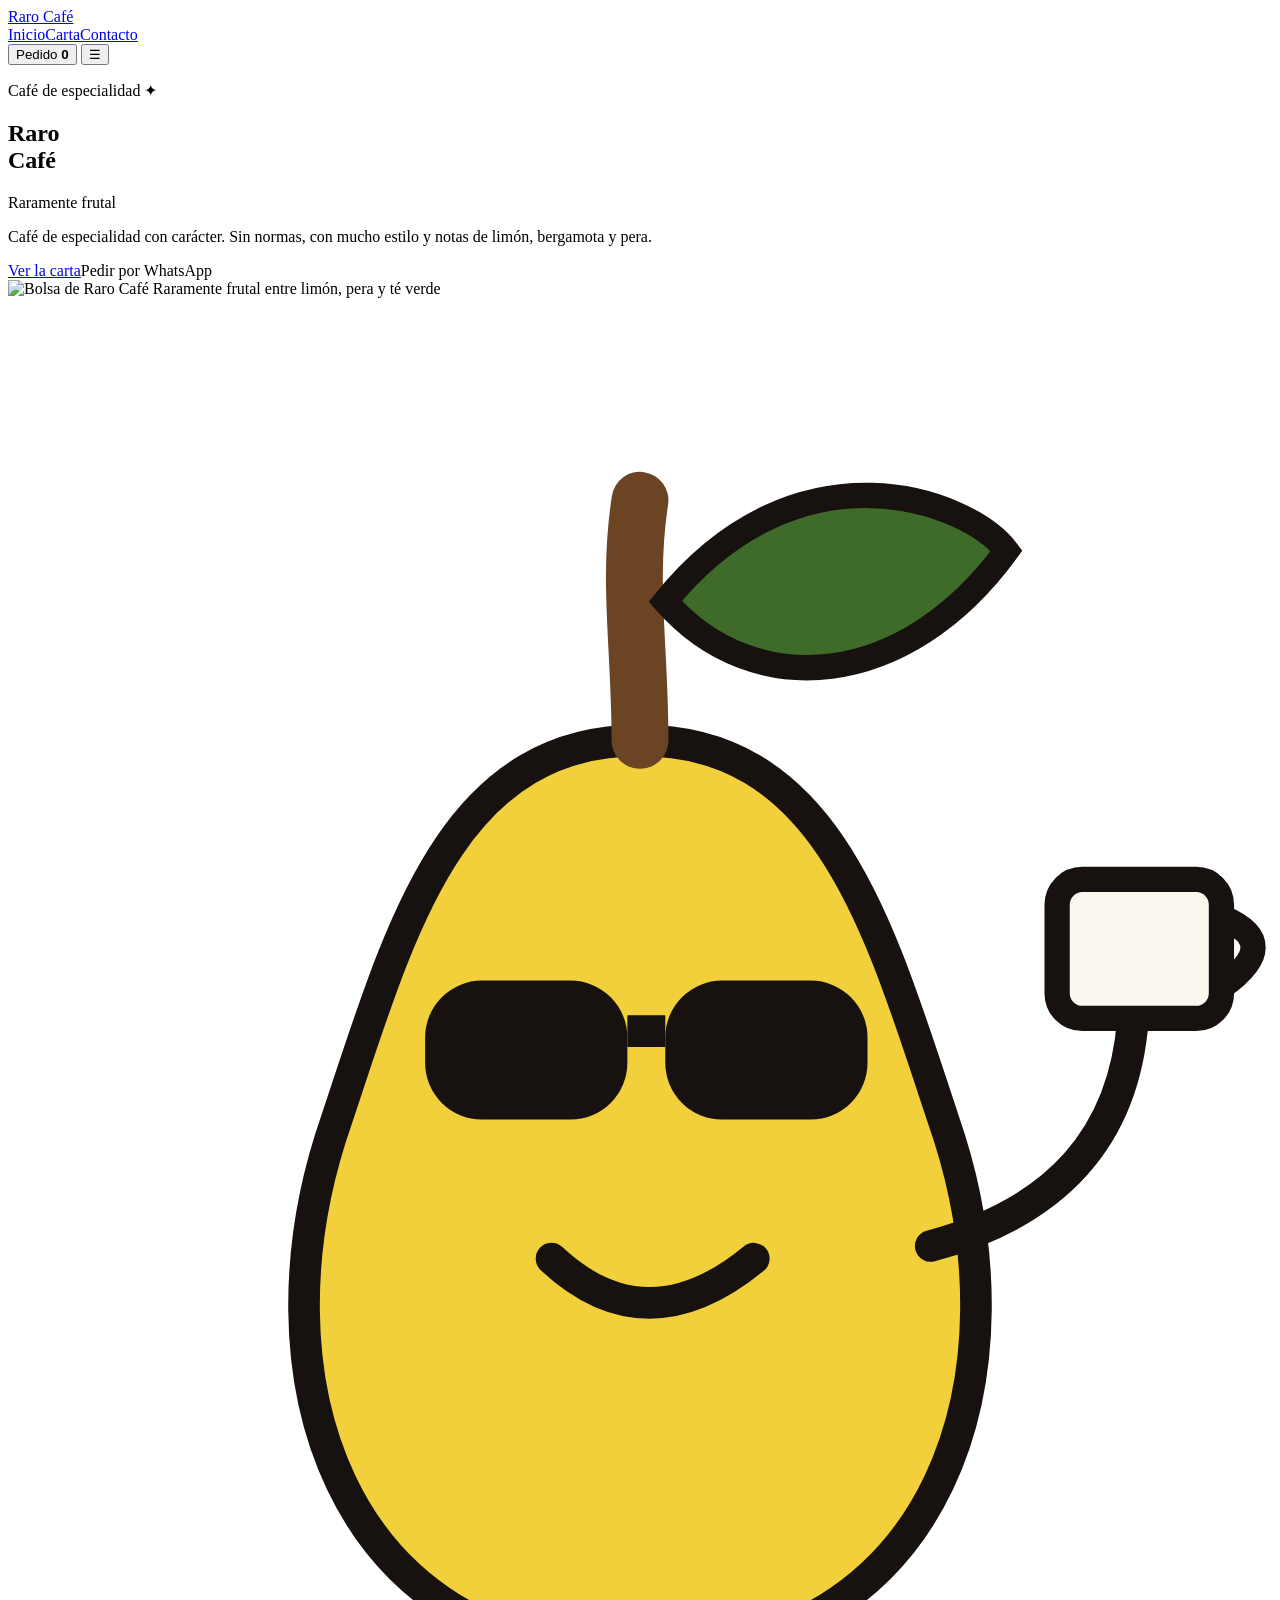
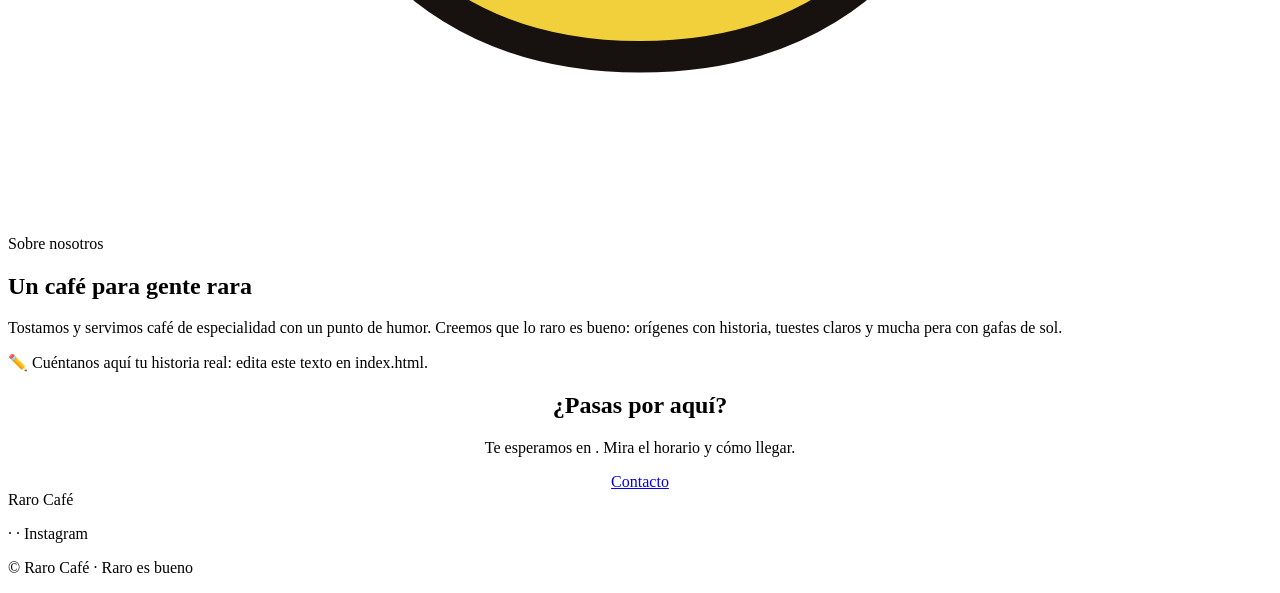
==== index.html @ 1bf92afe "Add files via upload" ====
<!doctype html>
<html lang="es"><head><meta charset="utf-8">
<meta name="viewport" content="width=device-width,initial-scale=1">
<title>Raro Café · Café de especialidad, raramente frutal</title><meta name="description" content="Raro Café: café de especialidad con carácter en Granada. Descubre Raramente frutal, de Etiopía, y haz tu pedido por WhatsApp.">
<meta property="og:title" content="Raro Café · Café de especialidad, raramente frutal"><meta property="og:description" content="Raro Café: café de especialidad con carácter en Granada. Descubre Raramente frutal, de Etiopía, y haz tu pedido por WhatsApp."><meta property="og:image" content="assets/bolsa-raramente-frutal.jpg">
<link rel="icon" href="data:image/svg+xml,%3Csvg xmlns='http://www.w3.org/2000/svg' viewBox='0 0 100 100'%3E%3Ctext y='.9em' font-size='90'%3E%F0%9F%90%90%3C/text%3E%3C/svg%3E">
<link rel="preconnect" href="https://fonts.googleapis.com"><link rel="preconnect" href="https://fonts.gstatic.com" crossorigin>
<link href="https://fonts.googleapis.com/css2?family=DM+Sans:wght@400;700&family=Gochi+Hand&family=Space+Mono&display=swap" rel="stylesheet">
<link rel="stylesheet" href="css/style.css"></head><body>
<header class="cab"><div class="wrap"><a class="logo" href="index.html">Raro Café</a>
<nav id="nav" class="mono" aria-label="Principal"><a href="index.html" aria-current="page">Inicio</a><a href="carta.html">Carta</a><a href="contacto.html">Contacto</a></nav>
<button class="btn peq" id="btn-pedido">Pedido <b id="n">0</b></button>
<button class="menu-btn" aria-label="Menú" aria-expanded="false">☰</button></div></header>
<div class="tablero"></div>
<main>
<section class="hero"><div class="wrap"><div>
<p class="mono">Café de especialidad ✦ <span data-rc="ciudad"></span></p>
<h1>Raro<br>Café</h1><p class="sub">Raramente frutal</p>
<p class="lead">Café de especialidad con carácter. Sin normas, con mucho estilo y notas de limón, bergamota y pera.</p>
<div class="acciones"><a class="btn" href="carta.html">Ver la carta</a><a class="btn claro" data-href="whatsapp" target="_blank" rel="noopener">Pedir por WhatsApp</a></div></div>
<div class="hero-img"><img src="assets/bolsa-raramente-frutal.jpg" width="900" height="1125" alt="Bolsa de Raro Café Raramente frutal entre limón, pera y té verde"></div></div></section>
<div class="marq" aria-hidden="true"><span class="mono" data-rc="frase"></span></div>
<section class="seccion"><div class="wrap"><div class="destacado" id="destacado"><noscript>Activa JavaScript para ver el producto.</noscript></div></div></section>
<section class="sobre seccion"><div class="wrap"><svg viewBox="0 0 200 240" role="img" aria-label="Dibujo de la pera de Raro Café con gafas de sol y una taza">
<path d="M100 70C70 70 62 100 52 130C38 170 52 215 100 215C148 215 162 170 148 130C138 100 130 70 100 70Z" fill="#f2d03b" stroke="#17120f" stroke-width="5" stroke-linejoin="round"/>
<path d="M100 70C100 55 98 45 100 32" stroke="#6b4423" stroke-width="9" stroke-linecap="round" fill="none"/>
<path d="M104 48C125 22 152 32 158 40C142 62 118 64 104 48Z" fill="#3f6b2a" stroke="#17120f" stroke-width="4"/>
<rect x="66" y="108" width="32" height="22" rx="9" fill="#17120f"/><rect x="104" y="108" width="32" height="22" rx="9" fill="#17120f"/><path d="M98 116H104" stroke="#17120f" stroke-width="5"/>
<path d="M86 152Q101 166 118 152" stroke="#17120f" stroke-width="5" fill="none" stroke-linecap="round"/>
<path d="M146 150Q176 142 178 114" stroke="#17120f" stroke-width="5" fill="none" stroke-linecap="round"/>
<rect x="166" y="92" width="26" height="22" rx="4" fill="#fbf7ef" stroke="#17120f" stroke-width="4"/><path d="M192 98Q202 102 192 109" stroke="#17120f" stroke-width="4" fill="none"/></svg>
<div><p class="mono">Sobre nosotros</p><h2>Un café para gente rara</h2>
<p>Tostamos y servimos café de especialidad con un punto de humor. Creemos que lo raro es bueno: orígenes con historia, tuestes claros y mucha pera con gafas de sol.</p>
<p class="nota">✏️ Cuéntanos aquí tu historia real: edita este texto en index.html.</p></div></div></section>
<section class="seccion"><div class="wrap" style="text-align:center"><h2>¿Pasas por aquí?</h2><p>Te esperamos en <strong data-rc="ciudad"></strong>. Mira el horario y cómo llegar.</p><a class="btn" href="contacto.html">Contacto</a></div></section>
</main>
<div class="tablero"></div>
<footer><div class="wrap"><div class="logo">Raro Café</div>
<p class="mono"><span data-rc="direccion"></span></p>
<p class="mono"><span data-rc="horario"></span></p>
<p class="mono"><a data-href="email"><span data-rc="email"></span></a> · <a data-href="whatsapp"><span data-rc="telefono"></span></a> · <a data-href="instagram" target="_blank" rel="noopener">Instagram</a></p>
<p class="mono">© <span data-year></span> Raro Café · Raro es bueno</p></div></footer>
<script src="js/datos.js"></script><script src="js/app.js"></script></body></html>
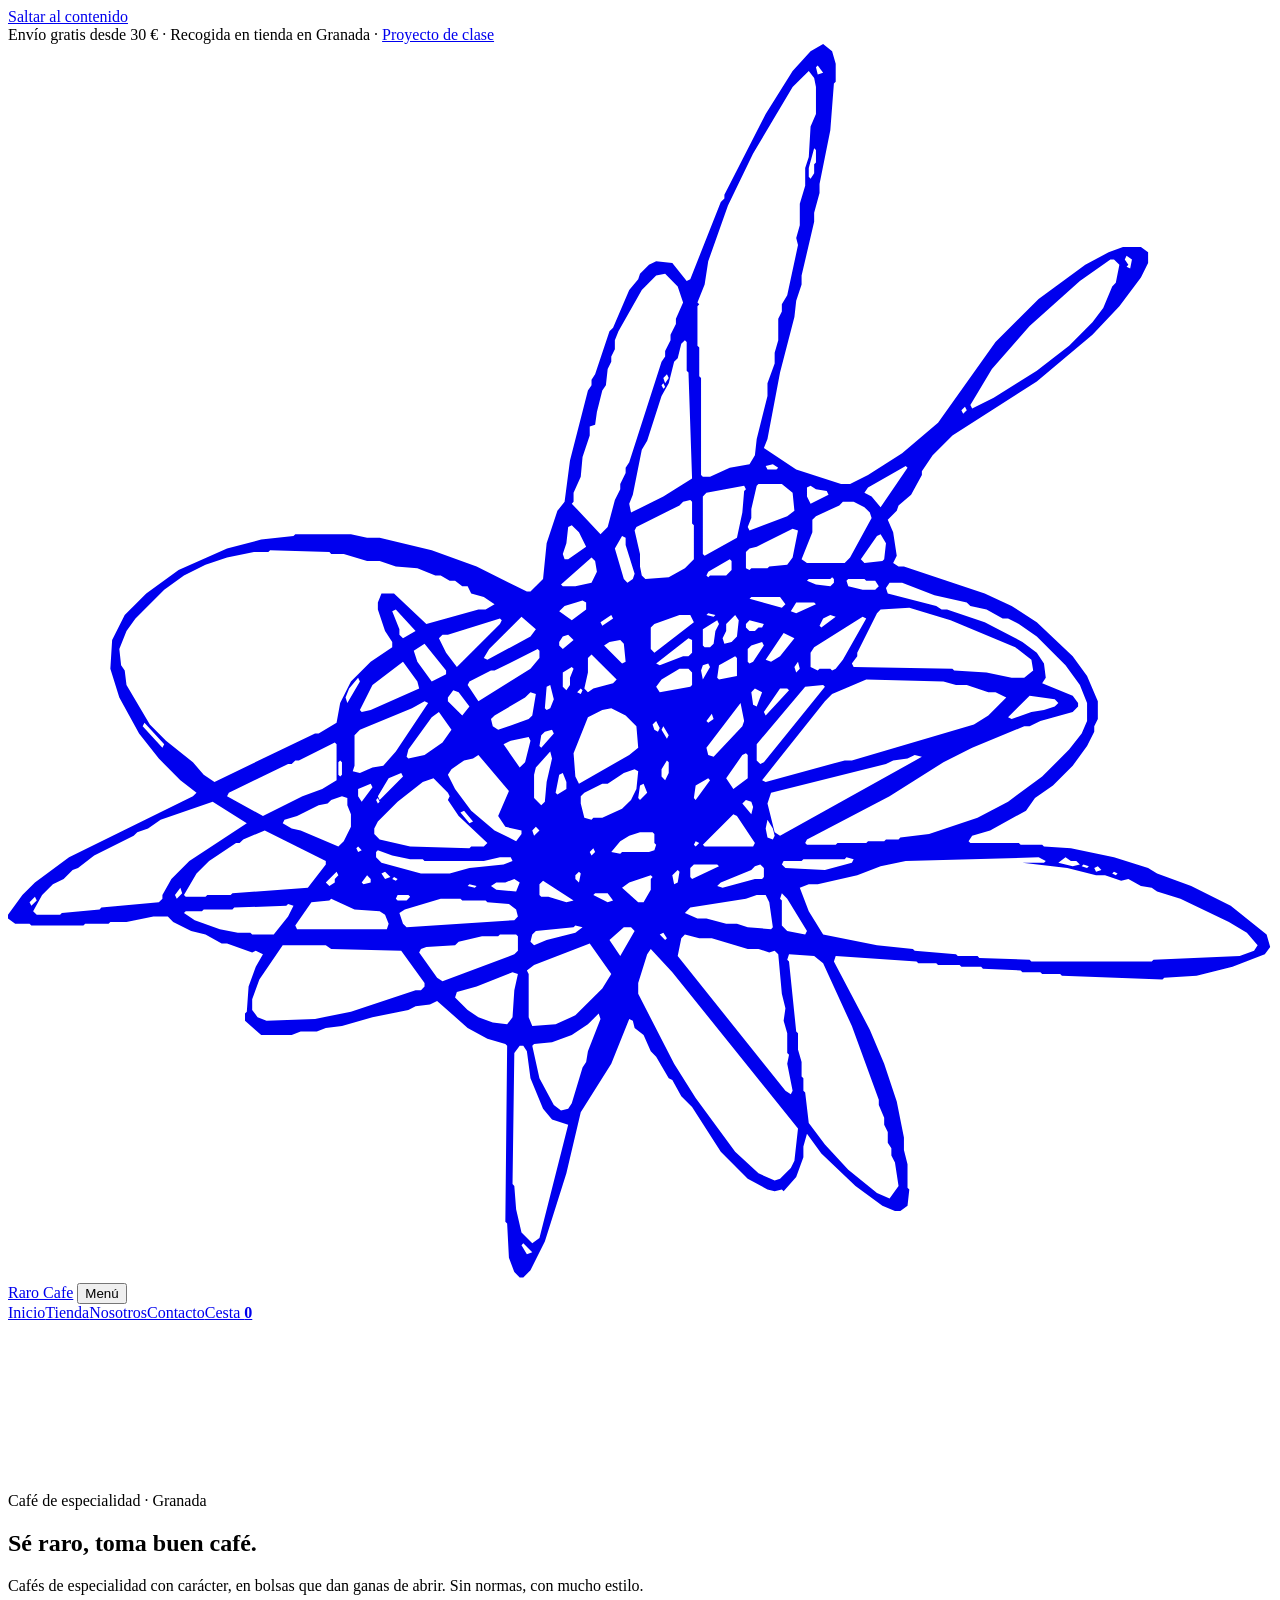
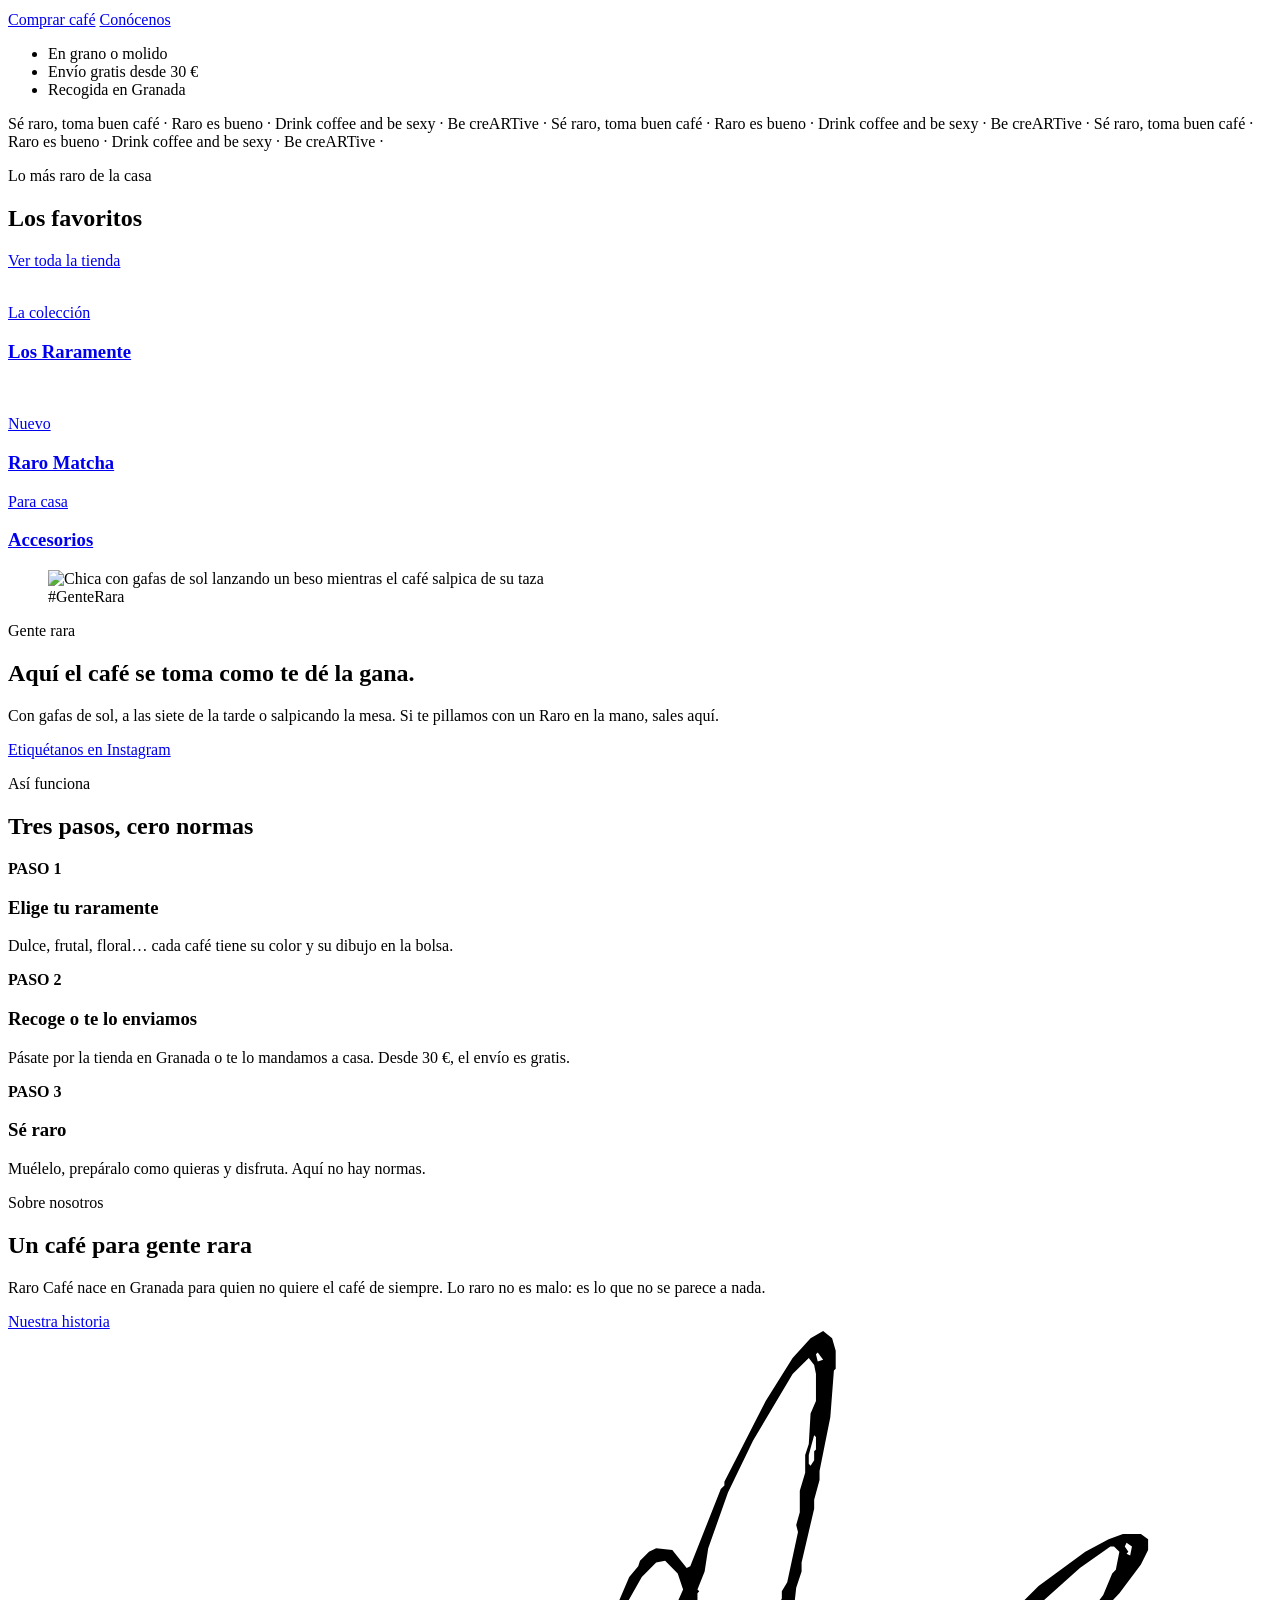
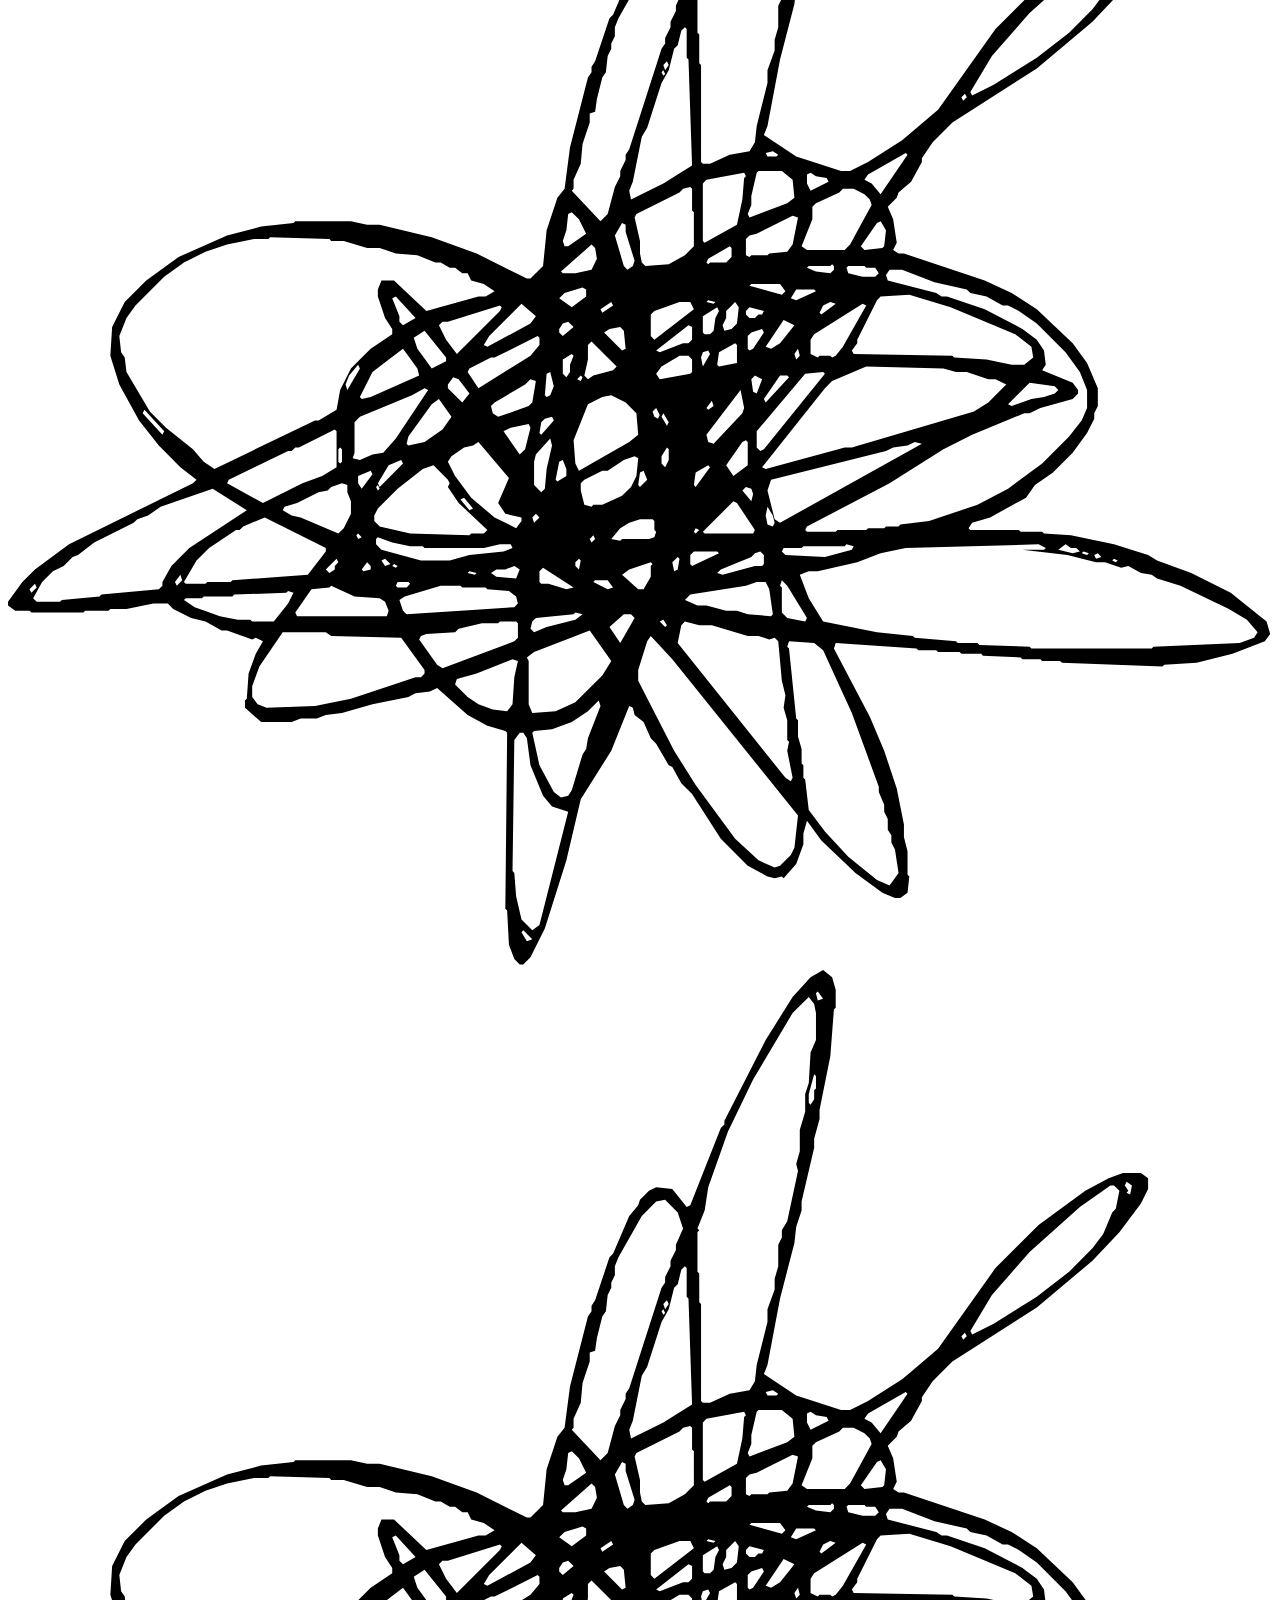
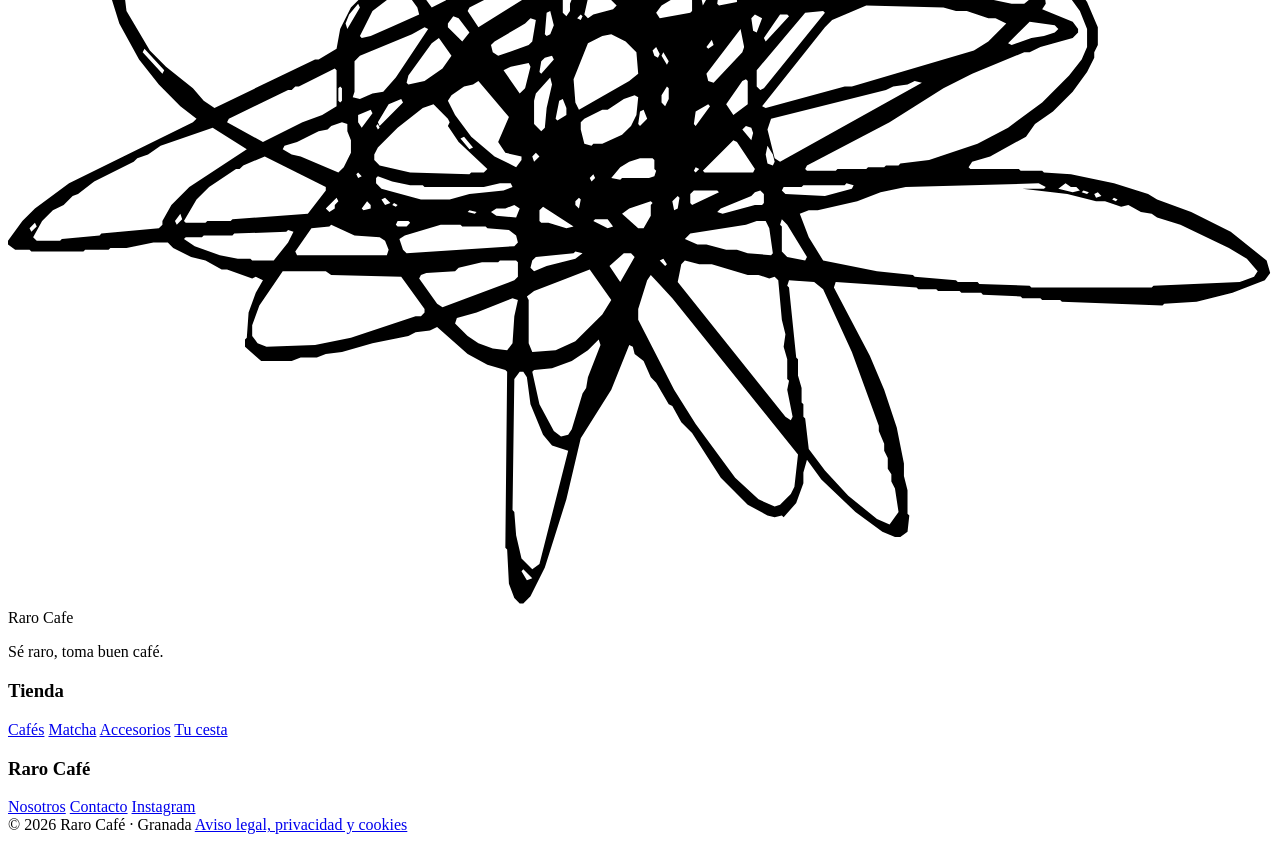
==== commit 13fbf776: "Add files via upload" ====
--- a/index.html
+++ b/index.html
@@ -1,43 +1,143 @@
 <!doctype html>
-<html lang="es"><head><meta charset="utf-8">
-<meta name="viewport" content="width=device-width,initial-scale=1">
-<title>Raro Café · Café de especialidad, raramente frutal</title><meta name="description" content="Raro Café: café de especialidad con carácter en Granada. Descubre Raramente frutal, de Etiopía, y haz tu pedido por WhatsApp.">
-<meta property="og:title" content="Raro Café · Café de especialidad, raramente frutal"><meta property="og:description" content="Raro Café: café de especialidad con carácter en Granada. Descubre Raramente frutal, de Etiopía, y haz tu pedido por WhatsApp."><meta property="og:image" content="assets/bolsa-raramente-frutal.jpg">
-<link rel="icon" href="data:image/svg+xml,%3Csvg xmlns='http://www.w3.org/2000/svg' viewBox='0 0 100 100'%3E%3Ctext y='.9em' font-size='90'%3E%F0%9F%90%90%3C/text%3E%3C/svg%3E">
-<link rel="preconnect" href="https://fonts.googleapis.com"><link rel="preconnect" href="https://fonts.gstatic.com" crossorigin>
-<link href="https://fonts.googleapis.com/css2?family=DM+Sans:wght@400;700&family=Gochi+Hand&family=Space+Mono&display=swap" rel="stylesheet">
-<link rel="stylesheet" href="css/style.css"></head><body>
-<header class="cab"><div class="wrap"><a class="logo" href="index.html">Raro Café</a>
-<nav id="nav" class="mono" aria-label="Principal"><a href="index.html" aria-current="page">Inicio</a><a href="carta.html">Carta</a><a href="contacto.html">Contacto</a></nav>
-<button class="btn peq" id="btn-pedido">Pedido <b id="n">0</b></button>
-<button class="menu-btn" aria-label="Menú" aria-expanded="false">☰</button></div></header>
-<div class="tablero"></div>
-<main>
-<section class="hero"><div class="wrap"><div>
-<p class="mono">Café de especialidad ✦ <span data-rc="ciudad"></span></p>
-<h1>Raro<br>Café</h1><p class="sub">Raramente frutal</p>
-<p class="lead">Café de especialidad con carácter. Sin normas, con mucho estilo y notas de limón, bergamota y pera.</p>
-<div class="acciones"><a class="btn" href="carta.html">Ver la carta</a><a class="btn claro" data-href="whatsapp" target="_blank" rel="noopener">Pedir por WhatsApp</a></div></div>
-<div class="hero-img"><img src="assets/bolsa-raramente-frutal.jpg" width="900" height="1125" alt="Bolsa de Raro Café Raramente frutal entre limón, pera y té verde"></div></div></section>
-<div class="marq" aria-hidden="true"><span class="mono" data-rc="frase"></span></div>
-<section class="seccion"><div class="wrap"><div class="destacado" id="destacado"><noscript>Activa JavaScript para ver el producto.</noscript></div></div></section>
-<section class="sobre seccion"><div class="wrap"><svg viewBox="0 0 200 240" role="img" aria-label="Dibujo de la pera de Raro Café con gafas de sol y una taza">
-<path d="M100 70C70 70 62 100 52 130C38 170 52 215 100 215C148 215 162 170 148 130C138 100 130 70 100 70Z" fill="#f2d03b" stroke="#17120f" stroke-width="5" stroke-linejoin="round"/>
-<path d="M100 70C100 55 98 45 100 32" stroke="#6b4423" stroke-width="9" stroke-linecap="round" fill="none"/>
-<path d="M104 48C125 22 152 32 158 40C142 62 118 64 104 48Z" fill="#3f6b2a" stroke="#17120f" stroke-width="4"/>
-<rect x="66" y="108" width="32" height="22" rx="9" fill="#17120f"/><rect x="104" y="108" width="32" height="22" rx="9" fill="#17120f"/><path d="M98 116H104" stroke="#17120f" stroke-width="5"/>
-<path d="M86 152Q101 166 118 152" stroke="#17120f" stroke-width="5" fill="none" stroke-linecap="round"/>
-<path d="M146 150Q176 142 178 114" stroke="#17120f" stroke-width="5" fill="none" stroke-linecap="round"/>
-<rect x="166" y="92" width="26" height="22" rx="4" fill="#fbf7ef" stroke="#17120f" stroke-width="4"/><path d="M192 98Q202 102 192 109" stroke="#17120f" stroke-width="4" fill="none"/></svg>
-<div><p class="mono">Sobre nosotros</p><h2>Un café para gente rara</h2>
-<p>Tostamos y servimos café de especialidad con un punto de humor. Creemos que lo raro es bueno: orígenes con historia, tuestes claros y mucha pera con gafas de sol.</p>
-<p class="nota">✏️ Cuéntanos aquí tu historia real: edita este texto en index.html.</p></div></div></section>
-<section class="seccion"><div class="wrap" style="text-align:center"><h2>¿Pasas por aquí?</h2><p>Te esperamos en <strong data-rc="ciudad"></strong>. Mira el horario y cómo llegar.</p><a class="btn" href="contacto.html">Contacto</a></div></section>
+<html lang="es">
+<head>
+<meta charset="utf-8">
+<meta name="viewport" content="width=device-width, initial-scale=1">
+<title>Raro Café · Café de especialidad en Granada</title>
+<meta name="description" content="Raro Café: café de especialidad con carácter en Granada. Sé raro, toma buen café. Compra online la colección Raramente.">
+<meta property="og:title" content="Raro Café · Café de especialidad en Granada">
+<meta property="og:description" content="Raro Café: café de especialidad con carácter en Granada. Sé raro, toma buen café. Compra online la colección Raramente.">
+<meta property="og:type" content="website">
+<meta property="og:image" content="assets/img/raramente-frutal.jpg">
+<meta name="theme-color" content="#f5efe6">
+<link rel="icon" href="assets/img/favicon.svg" type="image/svg+xml">
+<link rel="preload" href="assets/fonts/covered-by-your-grace-latin-400-normal.woff2" as="font" type="font/woff2" crossorigin>
+<link rel="stylesheet" href="assets/css/style.css">
+</head>
+<body data-pagina="inicio">
+<svg width="0" height="0" style="position:absolute" aria-hidden="true" focusable="false"><filter id="cera" x="-10%" y="-10%" width="120%" height="120%"><feTurbulence type="fractalNoise" baseFrequency="0.05 0.6" numOctaves="3" seed="3" result="r"/><feDisplacementMap in="SourceGraphic" in2="r" scale="14" result="d"/><feTurbulence type="fractalNoise" baseFrequency="1.2" numOctaves="1" seed="5" result="g"/><feColorMatrix in="g" type="matrix" values="0 0 0 0 0  0 0 0 0 0  0 0 0 0 0  0 0 0 -2.4 1.9" result="m"/><feComposite in="d" in2="m" operator="in"/></filter><symbol id="g-garabato" viewBox="0 0 704 688"><path fill-rule="evenodd" fill="currentColor" d="M454,0 447,4 437,15 422,39 399,84 399,86 397,88 380,131 378,132 370,122 361,121 357,123 352,128 351,131 346,137 337,158 335,160 327,184 325,187 325,190 323,193 313,232 310,255 306,260 300,278 298,298 291,305 289,305 261,291 236,282 207,275 200,275 191,273 160,273 159,274 141,276 122,281 95,293 77,306 65,318 58,332 57,348 62,364 73,384 84,398 96,410 105,417 103,419 34,453 15,467 8,474 0,485 0,487 4,490 12,490 13,491 42,491 43,490 56,490 57,489 66,489 81,486 89,486 92,489 102,494 110,496 119,501 122,501 136,506 138,505 142,507 138,514 134,525 133,539 132,540 132,544 141,552 158,552 163,550 172,550 177,548 186,547 203,542 223,538 227,536 235,535 239,533 256,548 267,554 277,557 278,558 277,656 278,657 279,676 282,684 285,687 287,687 291,683 299,667 311,629 319,595 336,568 346,543 348,544 349,548 354,552 358,561 361,564 368,576 370,577 375,586 381,592 397,617 412,632 423,638 427,639 431,638 432,639 439,631 443,620 443,614 445,607 453,618 472,636 487,647 494,650 497,650 501,647 502,638 501,637 501,624 499,616 499,609 495,589 488,568 480,549 460,511 461,508 506,511 507,512 517,512 518,513 530,513 531,514 542,514 543,515 564,516 565,517 575,517 576,518 586,518 587,519 643,521 644,520 662,519 682,514 700,507 703,503 701,496 681,480 659,469 640,462 635,459 616,453 592,448 577,447 576,446 564,446 563,445 536,445 535,444 537,441 547,438 567,427 572,420 582,413 593,402 601,391 605,383 605,380 607,376 607,366 601,352 593,341 573,322 559,313 544,306 499,291 496,291 493,289 495,285 493,272 490,265 495,260 496,257 503,251 509,240 509,238 515,229 526,218 573,188 604,162 619,146 631,130 635,122 635,116 631,113 621,113 613,116 600,123 574,142 550,166 518,211 498,228 479,240 469,245 464,245 439,237 421,225 423,220 430,183 438,152 439,143 442,134 442,129 449,99 449,94 452,83 452,78 458,48 460,22 461,21 461,11 459,4ZM286,669 287,668 292,673 289,674ZM285,558 287,558 289,561 291,576 298,593 303,599 312,602 296,665 292,668 286,662 283,649 282,636 281,635 282,562ZM329,540 330,543 323,561 322,567 320,570 314,590 312,593 308,594 304,591 296,576 292,558 293,557 303,556 314,552 323,546ZM284,518 282,527 281,542 278,546 270,545 262,542 256,538 249,531 250,528 261,525 281,517ZM435,507 449,508 454,512 470,547 485,588 485,591 488,598 488,602 490,606 490,612 492,615 492,619 494,623 496,636 491,643 484,640 468,627 455,613 446,601 444,584 443,583 443,576 442,575 442,567 440,560 440,551 439,550 435,511 434,510ZM358,504 370,517 440,604 438,622 436,626 430,632 427,633 418,629 405,617 383,587 371,568 351,529 351,523 356,507ZM136,538 136,532 140,521 153,502 177,502 180,504 219,505 232,523 232,525 230,527 227,527 191,539 171,543 144,544 139,542ZM324,501 336,518 331,526 316,541 305,546 292,547 290,542 290,518 289,516 293,513ZM377,496 385,498 392,498 412,504 418,504 424,506 427,505 429,507 431,529 433,537 432,544 434,551 434,562 435,563 434,568 437,583 436,585 433,583 373,508 375,498ZM284,497 284,505 282,507 242,522 239,520 229,506 230,504 233,503 249,502 251,500 264,497 273,497 274,496 283,496ZM363,496 365,495 367,498 366,499ZM347,492 349,494 341,508 335,499 343,492ZM320,492 316,495 300,499 293,502 291,500 292,496 294,494 315,492 316,491ZM159,480 156,486 148,496 136,496 135,495 128,495 118,493 104,488 98,484 99,483 108,483 109,482 125,482 126,481 155,480 156,479ZM218,484 221,482 241,476 252,476 253,477 266,477 267,478 279,479 283,482 284,486 282,488 222,492 220,490ZM160,491 169,478 179,477 180,476 193,482 207,483 210,485 212,490 211,493 161,493ZM15,475 16,477 13,480 12,478ZM426,492 425,493 412,492 406,490 400,490 389,487 384,487 377,484 380,481 411,476 417,474 422,474 424,478ZM216,476 217,474 223,474 224,475 222,477 217,477ZM431,473 434,476 445,494 444,496 434,494 431,491 431,477 430,476ZM326,474 327,473 334,473 337,477 334,478ZM96,470 97,473 94,476 93,474ZM256,469 257,468 261,469 260,470ZM296,468 298,466 315,477 311,478 301,475 297,475 296,474ZM285,467 283,472 272,471 269,469 272,467 277,467 282,465ZM214,465 215,464 217,465 216,466ZM358,463 359,464 358,465 358,471 354,478 351,478 342,470 346,467ZM200,463 202,465 202,467 198,468 197,467ZM615,462 616,461 618,462 617,463ZM318,461 319,462 318,467 316,465 316,463ZM208,462 210,461 213,464 210,465ZM183,461 184,463 182,465 182,467 179,469 177,467ZM373,460 374,461 373,467 371,468 370,463ZM605,459 607,458 609,460 606,461ZM598,458 599,457 602,458 601,459ZM421,459 421,464 420,465 416,465 398,470 395,469 397,467 414,460 416,458 419,457ZM380,464 380,459 382,457 395,457 396,458 381,465ZM585,456 589,453 592,455 595,455 597,457 593,458ZM441,470 446,468 451,468 473,463 486,458 500,455 574,453 578,455 577,456 565,456 590,459 606,463 611,463 620,466 624,465 631,469 637,470 640,472 653,476 680,489 690,495 696,502 694,505 686,508 638,510 637,511 570,511 569,510 541,509 540,508 529,508 528,507 505,505 504,504 484,502 454,496 446,483ZM471,454 470,456 455,460 433,459 431,457 432,455 442,455 443,454 466,454 467,453ZM205,450 206,449 214,452 224,454 231,454 232,455 265,455 274,453 280,453 281,455 276,457 257,459 246,462 230,462 208,456 205,453ZM326,448 327,450 325,452 324,450ZM194,448 195,447 197,449 195,450ZM382,446 383,444 385,445 383,447ZM360,440 360,445 361,446 360,449 357,450 342,450 341,451 336,450 341,444 346,441 352,439 359,439ZM177,455 177,457 167,470 125,473 124,474 111,474 110,475 99,475 98,474 105,462 112,455 127,445 129,445 131,443 143,438ZM294,436 296,438 293,441 292,438ZM423,432 426,437 427,441 426,443 423,442 422,437ZM416,445 415,447 388,447 387,446 404,429 406,430ZM252,428 254,427 259,433 257,434ZM133,434 101,455 91,465 86,474 86,476 84,478 52,481 51,482 30,484 29,485 16,485 14,483 19,474 25,468 31,465 36,460 39,459 48,452 70,441 72,439 78,437 85,432 114,422ZM411,421 414,422 415,425 414,429 409,423ZM205,421 206,420 207,422 206,423ZM189,420 189,424 191,429 191,436 187,444 184,447 163,438 158,437 153,434 154,432 161,430 173,424 178,423 180,421 186,419ZM354,412 356,417 352,421 351,420 352,413ZM202,412 203,414 197,422 195,419 195,415ZM390,409 391,410 383,421 382,420 383,413ZM204,437 206,433 217,422 231,411 237,409 245,417 246,419 245,421 251,430 267,445 265,447 258,447 257,448 224,447 207,443 204,440ZM309,406 311,411 311,415 306,418 305,417 307,407ZM219,406 220,408 207,421 206,419 212,409ZM351,405 350,415 347,421 342,426 331,431 326,431 325,432 321,431 319,423 319,419 321,417 331,412 334,412 343,406 349,404ZM367,399 368,400 368,406 366,410 364,408 364,404ZM185,399 186,400 186,407 185,408 184,407 184,400ZM509,397 430,441 427,439 423,423 425,417 489,401 493,399 501,398 505,396ZM247,404 254,399 259,398 262,396 279,416 273,430 277,436 286,438 286,440 283,444 271,438 258,427 249,415 245,407ZM411,395 412,396 412,409 404,415 400,409 409,396ZM302,394 303,398 300,411 299,422 297,424 293,420 293,407 294,403ZM183,390 183,410 175,415 164,419 142,430 122,419 123,417 156,401 158,401 160,399 162,399 182,389ZM290,386 291,388 288,400 285,403 276,390 280,388ZM303,382 304,384 297,392 296,391 297,385 299,383ZM365,380 368,385 367,387 364,382ZM76,378 87,390 86,392 75,380ZM361,377 363,381 362,383 360,382 359,379ZM392,373 393,376 390,378 389,377ZM240,372 247,382 242,389 232,396 223,398 222,397 223,393 236,375ZM344,374 350,380 351,392 346,396 318,412 316,408 315,395 323,375 331,371 336,370ZM408,367 410,377 409,380 393,397 390,396 389,392ZM234,367 216,394 209,402 203,403 196,406 192,405 193,402 193,385 196,382 225,370 232,366ZM557,375 569,363 583,365 585,367 583,369 577,371 570,372 559,376ZM294,362 292,374 290,376 273,382 270,380 269,376 271,374 288,364 291,361ZM248,360 251,361 257,369 253,374 245,366 245,364ZM434,359 435,360 422,374 421,372 430,359ZM416,359 420,361 417,369 415,368 414,361ZM317,361 319,359 320,360 319,362ZM454,357 455,358 421,400 419,401 417,399 417,390 444,358ZM302,357 304,365 302,370 300,371 299,370 300,358ZM420,410 455,366 459,362 478,354 521,355 528,357 534,357 546,361 550,361 556,364 546,374 538,379 470,399 466,399 422,411ZM195,353 196,355 189,367 188,364 190,359ZM381,350 381,357 380,358 363,361 361,358 364,354 374,348 379,348ZM314,347 315,348 313,353 313,357 311,360 309,358 309,350ZM390,345 391,347 387,354 386,349 387,346ZM440,344 441,348 439,350 438,347ZM220,344 228,355 229,359 202,371 197,372 196,371 203,357ZM405,341 406,342 406,352 396,354 395,353 396,346ZM325,340 339,354 337,356 326,359 323,361 321,359 323,350 323,342ZM296,338 296,342 291,348 262,366 256,357 257,355 269,349 271,349 295,337ZM226,338 232,334 244,349 244,351 236,355 228,344ZM420,333 421,335 415,344 413,345 412,344 412,337 414,335ZM332,335 335,333 341,332 343,334 344,344 342,345ZM381,332 381,339 379,341 376,341 363,346 361,345 379,331ZM312,329 315,332 309,337 307,335 307,333 309,330ZM438,331 430,341 425,344 422,343 432,328ZM411,325 411,323 413,321 421,323 420,325 418,325 416,327 413,327ZM395,321 396,323 394,327 393,334 391,336 388,336 387,335 387,326ZM274,320 275,321 274,323 250,347 244,339 240,331 242,329 245,329ZM478,320 465,343 461,348 459,349 458,348 452,348 451,349 447,347 447,339 449,336 476,319ZM294,326 291,330 267,343 265,342 268,337 286,319ZM461,319 453,325 452,324 454,320 458,318ZM405,318 407,321 406,330 403,333 399,334 398,331 400,327 400,323ZM380,318 382,322 360,339 358,337 358,325 360,323 374,318ZM336,318 337,320 331,324 330,322ZM389,318 390,317 394,318 393,319ZM214,316 216,315 227,327 220,331 218,329 218,326ZM470,345 473,341 473,339 484,317 486,315 502,314 525,321 561,336 570,343 571,349 566,353 559,353 545,350 527,349 526,348 471,347ZM436,316 439,311 449,311 450,312 439,317ZM322,311 322,315 314,321 307,316 310,313 320,310ZM413,309 414,308 430,308 433,312 431,314ZM597,357 601,367 601,377 598,384 591,393 576,408 557,422 540,431 513,440 497,442 496,443 489,443 488,444 479,444 478,445 462,445 461,446 445,446 444,445 445,443 491,419 521,400 537,392 566,380 569,380 575,377 593,372 596,369 596,367 593,363 576,356 578,353 577,345 573,339 565,333 544,322 523,315 520,315 517,313 490,306 489,303 491,300 498,300 516,307 534,311 536,313 545,315 554,320 557,320 563,323 573,330 589,346ZM467,299 468,298 477,298 478,299 483,299 485,302 483,304 476,304 468,302ZM460,298 460,300 458,302 450,301 445,299 446,298 458,298 459,297ZM403,288 403,293 400,296 391,296 390,297 389,296 390,294 402,287ZM327,288 328,294 325,300 316,302 309,302 308,301 325,286ZM271,312 266,315 262,315 233,323 215,306 208,306 206,311 206,315 210,327 214,333 214,336 202,344 191,355 185,367 183,378 173,384 171,384 115,411 109,407 103,400 88,388 79,379 66,357 65,349 63,346 62,337 66,327 71,320 87,304 98,296 110,290 122,286 137,283 145,283 146,282 179,283 180,284 187,284 200,288 207,288 216,291 228,292 238,296 241,296 246,299 249,299 253,302 256,302 258,306 265,308ZM342,274 344,275 344,279 349,295 348,298 345,300 343,298 338,281ZM486,273 489,278 488,287 487,288 477,289 475,287 484,274ZM440,271 437,286 434,290 424,291 423,292 414,292 413,293 411,292 411,283 413,281 417,280 437,270ZM314,268 318,272 322,280 312,287 310,287 309,284 311,278 312,269ZM480,261 481,264 469,286 466,289 445,289 442,287 448,272 448,265 450,263 463,257 465,255 471,255 477,258ZM380,254 381,255 381,267 382,268 382,287 377,292 368,297 355,298 353,296 352,291 352,284 349,271 350,269 374,257 376,255ZM445,247 447,246 450,248 456,249 457,251 447,256 445,252ZM410,246 411,248 410,249 409,261 406,275 388,285 387,284 387,252 389,250ZM437,250 438,260 434,263 413,271 412,269 414,264 414,259 417,246 418,245 431,245ZM501,236 486,258 481,252 477,250 479,247 500,235ZM422,235 426,234 429,236 428,237 423,237ZM533,202 534,204 532,206 531,204ZM364,190 365,189 366,191 365,192ZM367,184 368,186 366,189 365,186ZM377,165 378,166 378,182 379,183 381,242 365,252 347,261 346,256 348,251 353,226 356,221 364,196 368,189 371,177 373,175 375,167ZM366,128 373,135 376,144 372,153 372,156 369,162 369,165 366,171 366,174 364,177 346,233 344,236 344,239 341,245 341,248 338,254 334,269 330,273 314,256 315,255 315,250 319,241 320,230 324,218 324,213 327,212 328,205 331,193 333,190 334,181 336,177 336,174 338,170 338,165 340,160 353,137 361,129ZM616,120 619,123 617,133 615,135 610,147 604,155 591,168 573,182 549,197 537,203 536,201 548,181 569,157 597,132 614,120ZM623,118 626,120 625,125 623,124 624,123 622,120ZM449,58 450,59 450,66 449,67 449,72 447,75 446,74 446,69ZM446,15 449,19 450,24 450,39 447,46 446,63 444,69 444,79 441,89 441,101 439,108 440,112 434,140 431,145 431,149 429,153 429,165 427,172 427,178 423,189 423,196 417,220 416,229 413,234 402,236 391,241 387,241 386,240 386,186 385,185 385,169 384,168 384,146 385,145 384,144 388,134 390,121 401,90 415,61 437,24ZM450,13 451,12 454,16 451,17Z"/></symbol></svg>
+<a class="saltar" href="#contenido">Saltar al contenido</a>
+<div class="anuncio">Envío gratis desde 30 € · Recogida en tienda en Granada · <a href="legal.html">Proyecto de clase</a></div>
+<header class="cabecera">
+  <div class="wrap">
+    <a class="logo" href="index.html" aria-label="Raro Café, inicio"><svg class="garabato" viewBox="0 0 704 688" aria-hidden="true"><use href="#g-garabato"/></svg><span>Raro Cafe</span></a>
+    <button class="abrir-menu" type="button" aria-expanded="false" aria-controls="menu">Menú</button>
+    <nav class="menu" id="menu" aria-label="Principal"><a href="index.html" aria-current="page">Inicio</a><a href="tienda.html">Tienda</a><a href="nosotros.html">Nosotros</a><a href="contacto.html">Contacto</a><a class="btn-cesta" href="cesta.html">Cesta <b data-contador>0</b></a></nav>
+  </div>
+</header>
+<main id="contenido">
+
+<section class="hero-video">
+  <video class="fondo-video" autoplay muted loop playsinline preload="metadata" poster="assets/img/cold-brew.jpg" aria-hidden="true">
+    <source src="assets/video/cafe.mp4" type="video/mp4">
+  </video>
+  <div class="velo" aria-hidden="true"></div>
+  <div class="wrap contenido">
+    <p class="antetitulo">Café de especialidad · Granada</p>
+    <h1>Sé <span class="sin-corte"><span class="acento">raro</span>,</span> toma buen café.</h1>
+    <p class="entra">Cafés de especialidad con carácter, en bolsas que dan ganas de abrir. Sin normas, con mucho estilo.</p>
+    <div class="acciones">
+      <a class="btn amarillo" href="tienda.html">Comprar café</a>
+      <a class="btn borde-claro" href="nosotros.html">Conócenos</a>
+    </div>
+    <ul class="ventajas">
+      <li>En grano o molido</li>
+      <li>Envío gratis desde 30 €</li>
+      <li>Recogida en Granada</li>
+    </ul>
+  </div>
+</section>
+<div class="cinta" aria-hidden="true"><span>Sé raro, toma buen café  ·  Raro es bueno  ·  Drink coffee and be sexy  ·  Be creARTive  ·  Sé raro, toma buen café  ·  Raro es bueno  ·  Drink coffee and be sexy  ·  Be creARTive  ·  Sé raro, toma buen café  ·  Raro es bueno  ·  Drink coffee and be sexy  ·  Be creARTive  ·  </span></div>
+<section class="seccion">
+  <div class="wrap">
+    <div class="cabeza">
+      <div><p class="antetitulo">Lo más raro de la casa</p><h2>Los favoritos</h2></div>
+      <a class="btn borde" href="tienda.html">Ver toda la tienda</a>
+    </div>
+    <div class="rejilla" id="destacados" aria-live="polite"></div>
+  </div>
+</section>
+<section class="seccion" style="padding-top:0">
+  <div class="wrap">
+    <div class="bloques">
+      <a class="bloque foto" href="tienda.html?cat=Caf%C3%A9s">
+        <img class="fondo-img" src="assets/img/raramente-floral.jpg" alt="" loading="lazy">
+        <div class="texto-sobre"><p class="rotu">La colección</p><h3>Los Raramente</h3></div>
+      </a>
+      <a class="bloque foto" href="tienda.html?cat=Matcha">
+        <img class="fondo-img" src="assets/img/raro-matcha.jpg" alt="" loading="lazy">
+        <div class="texto-sobre"><p class="rotu">Nuevo</p><h3>Raro Matcha</h3></div>
+      </a>
+      <a class="bloque rosa" href="tienda.html?cat=Accesorios">
+        <div class="dibujo" data-dibujo="taza-dalmata"></div>
+        <div class="texto-sobre"><p class="rotu">Para casa</p><h3>Accesorios</h3></div>
+      </a>
+    </div>
+  </div>
+</section>
+<section class="seccion gente-rara">
+  <div class="wrap dos">
+    <figure class="foto-gente">
+      <img src="assets/img/gente-rara.jpg" width="736" height="1104" loading="lazy" alt="Chica con gafas de sol lanzando un beso mientras el café salpica de su taza">
+      <figcaption><span class="mano">#GenteRara</span></figcaption>
+    </figure>
+    <div>
+      <p class="antetitulo">Gente rara</p>
+      <h2>Aquí el café se toma como te dé la gana.</h2>
+      <p class="entrada">Con gafas de sol, a las siete de la tarde o salpicando la mesa. Si te pillamos con un Raro en la mano, sales aquí.</p>
+      <a class="btn" href="https://www.instagram.com/" rel="noopener">Etiquétanos en Instagram</a>
+    </div>
+  </div>
+</section>
+<section class="seccion oscura">
+  <div class="wrap">
+    <p class="antetitulo">Así funciona</p>
+    <h2>Tres pasos, cero normas</h2>
+    <div class="pasos">
+      <div class="paso"><b>PASO 1</b><h3>Elige tu raramente</h3><p>Dulce, frutal, floral… cada café tiene su color y su dibujo en la bolsa.</p></div>
+      <div class="paso"><b>PASO 2</b><h3>Recoge o te lo enviamos</h3><p>Pásate por la tienda en Granada o te lo mandamos a casa. Desde 30 €, el envío es gratis.</p></div>
+      <div class="paso"><b>PASO 3</b><h3>Sé raro</h3><p>Muélelo, prepáralo como quieras y disfruta. Aquí no hay normas.</p></div>
+    </div>
+  </div>
+</section>
+<section class="seccion">
+  <div class="wrap dos">
+    <div>
+      <p class="antetitulo">Sobre nosotros</p>
+      <h2>Un café para gente rara</h2>
+      <p>Raro Café nace en Granada para quien no quiere el café de siempre. Lo raro no es malo: es lo que no se parece a nada.</p>
+      <a class="btn" href="nosotros.html">Nuestra historia</a>
+    </div>
+    <div class="marco-dibujo" aria-hidden="true"><span class="cera"></span><svg class="garabato" viewBox="0 0 704 688" aria-hidden="true"><use href="#g-garabato"/></svg></div>
+  </div>
+</section>
 </main>
-<div class="tablero"></div>
-<footer><div class="wrap"><div class="logo">Raro Café</div>
-<p class="mono"><span data-rc="direccion"></span></p>
-<p class="mono"><span data-rc="horario"></span></p>
-<p class="mono"><a data-href="email"><span data-rc="email"></span></a> · <a data-href="whatsapp"><span data-rc="telefono"></span></a> · <a data-href="instagram" target="_blank" rel="noopener">Instagram</a></p>
-<p class="mono">© <span data-year></span> Raro Café · Raro es bueno</p></div></footer>
-<script src="js/datos.js"></script><script src="js/app.js"></script></body></html>+<footer class="pie-web">
+  <div class="wrap">
+    <div>
+      <div class="logo logo-grande"><svg class="garabato" viewBox="0 0 704 688" aria-hidden="true"><use href="#g-garabato"/></svg><span>Raro Cafe</span></div>
+      <p class="eslogan">Sé raro, toma buen café.</p>
+    </div>
+    <div>
+      <h3>Tienda</h3>
+      <a href="tienda.html?cat=Caf%C3%A9s">Cafés</a>
+      <a href="tienda.html?cat=Matcha">Matcha</a>
+      <a href="tienda.html?cat=Accesorios">Accesorios</a>
+      <a href="cesta.html">Tu cesta</a>
+    </div>
+    <div>
+      <h3>Raro Café</h3>
+      <a href="nosotros.html">Nosotros</a>
+      <a href="contacto.html">Contacto</a>
+      <a href="https://www.instagram.com/" rel="noopener">Instagram</a>
+    </div>
+    <div class="legal">
+      <span>© 2026 Raro Café · Granada</span>
+      <span><a href="legal.html">Aviso legal, privacidad y cookies</a></span>
+    </div>
+  </div>
+</footer>
+<script src="assets/js/calculo.js"></script>
+<script src="assets/js/app.js"></script>
+</body>
+</html>
